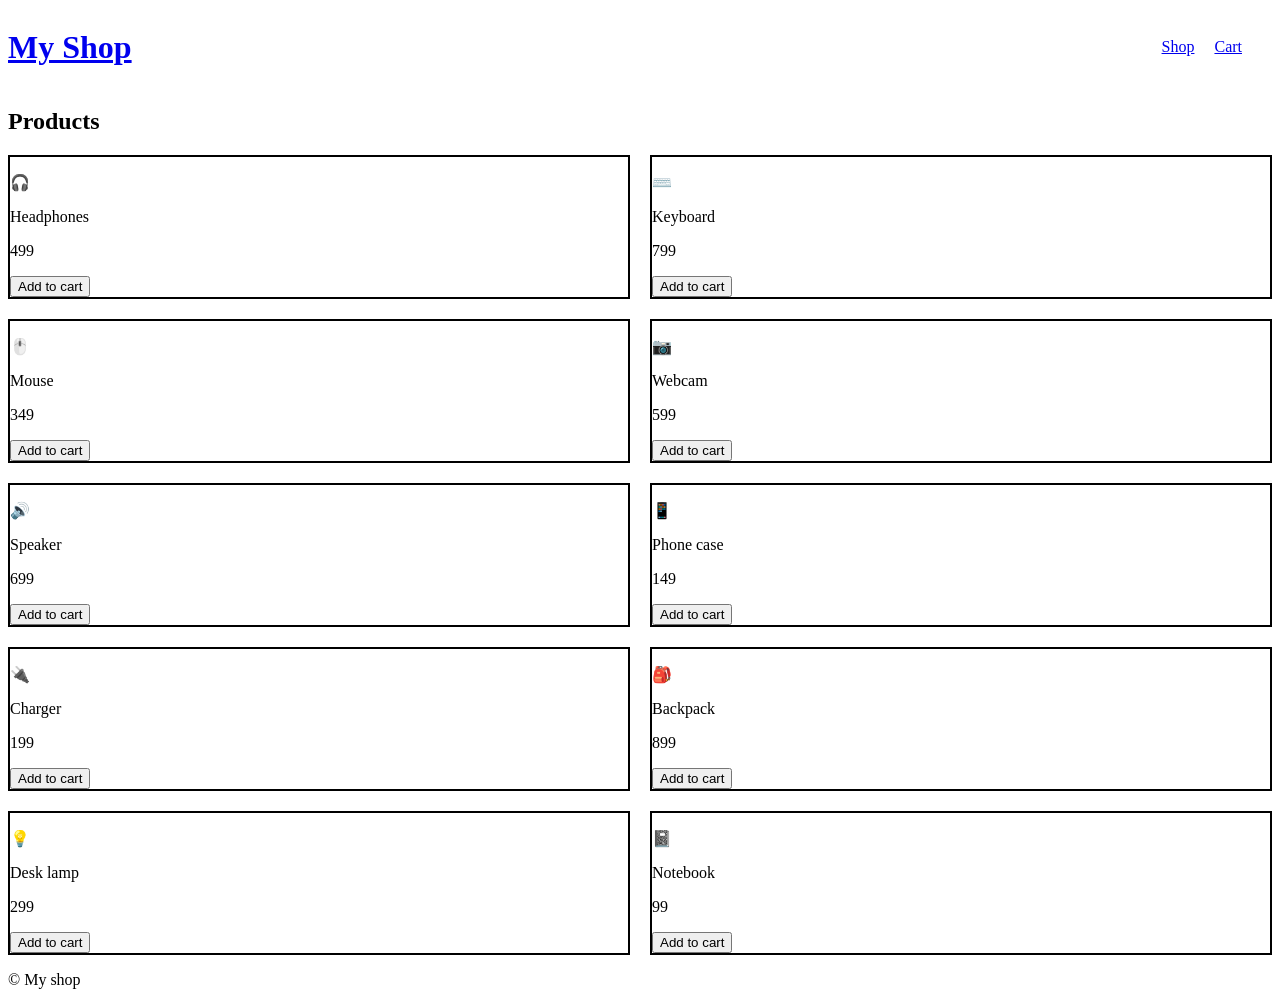
==== index.html @ e07e6da4 "First init" ====
<!DOCTYPE html>
<html lang="en">

<head>
  <meta charset="UTF-8">
  <script defer src="./script.js"></script>
  <link rel="stylesheet" href="./style.css">
  <meta name="viewport" content="width=device-width, initial-scale=1.0">
  <title>My Shop</title>
</head>

<body>

    <header id="header">
        <a href="./index.html">
            <h1 id="myShop">My Shop</h1>
        </a>

        <nav id="nav">
            <a href="./index.html">Shop</a>
            <a href="./cart.html">Cart</a>
        </nav>

  </header>

    <main id="main">
        <h2>Products</h2>
        
        <div id="productsDiv">
            <ul id="products"></ul>
        </div>
    </main>

    <footer id="footer">
        <p id="copyright"> © My shop</p>
    </footer>

</body>

</html>
---- style.css ----
#header {
    display: flex;
    justify-content: space-between;
    
}
#nav {
    display: flex;
    gap: 20px;
    padding: 30px;
}
#products {
    list-style: none;
    display: grid;
    grid-template-columns: repeat(2, 1fr);
    gap: 20px;
    padding: 0;    
}



li {
    border: 2px solid black;
    
}
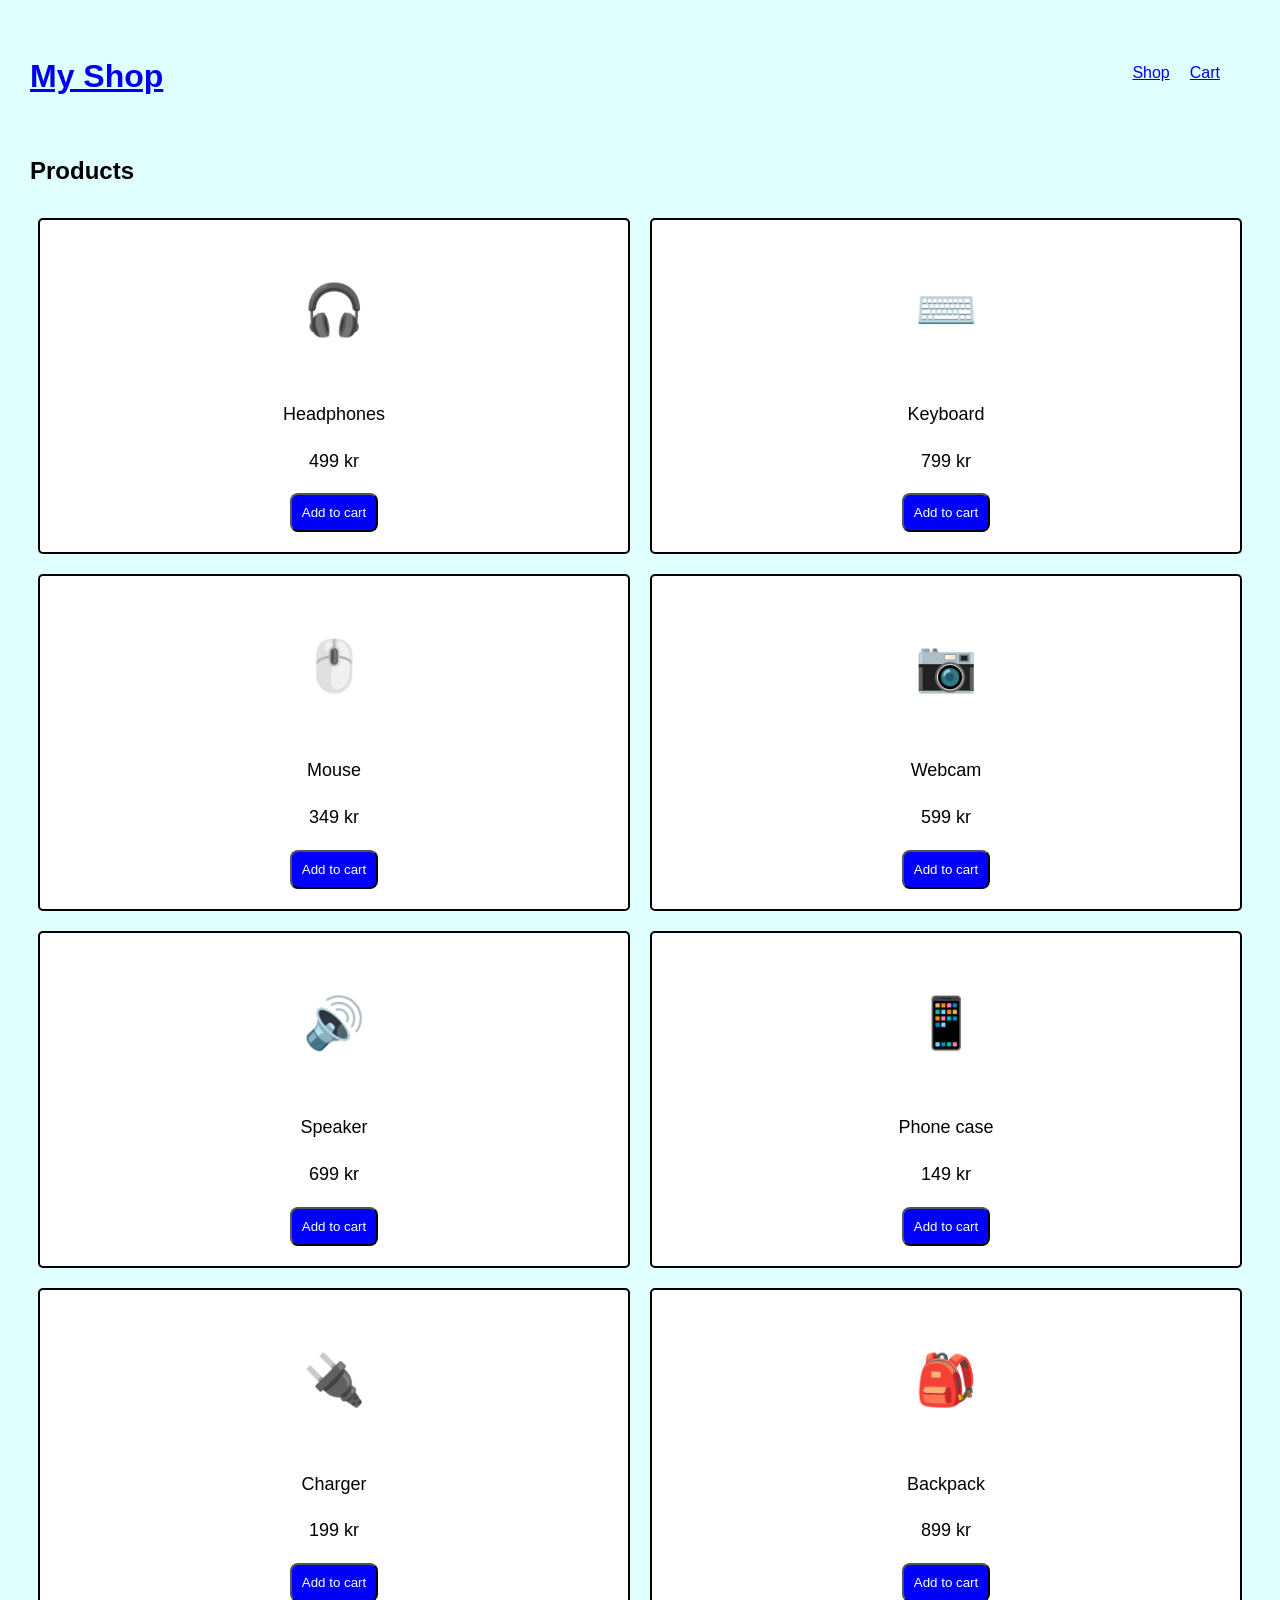
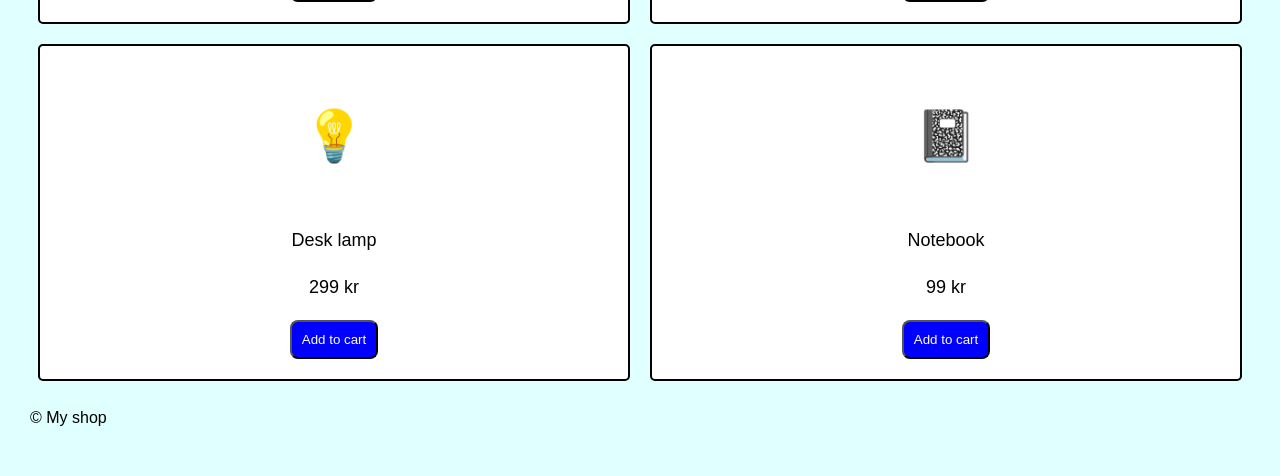
==== commit f649cfb0: "Add extra CSS" ====
--- a/index.html
+++ b/index.html
@@ -18,7 +18,7 @@
 
         <nav id="nav">
             <a href="./index.html">Shop</a>
-            <a href="./cart.html">Cart</a>
+            <a href="./cart.html">Cart <p id="cartNumber"></p></a>
         </nav>
 
   </header>
--- a/style.css
+++ b/style.css
@@ -1,3 +1,6 @@
+* {
+  box-sizing: border-box;
+}
 #header {
     display: flex;
     justify-content: space-between;
@@ -13,12 +16,73 @@
     display: grid;
     grid-template-columns: repeat(2, 1fr);
     gap: 20px;
-    padding: 0;    
+    padding: 8px;
+    
+       
 }
 
 
 
 li {
     border: 2px solid black;
+    border-radius: 5px;
+    text-align: center;
+    font-size: large;
+    background-color: white;
+    
+    
     
 }
+
+body {
+  margin: 0;
+  padding: 30px;
+  font-family: "Segoe UI", Arial, sans-serif;
+  background-color: lightcyan;
+  line-height: 1.6;
+}
+
+#cartList {
+    list-style: none;
+    display: flex;
+    flex-direction: column;
+    gap: 20px;
+    padding: 0;    
+}
+
+.liCart{
+    color: red;
+    display: flex;
+    justify-content: space-between;
+}
+
+.emoji{
+    font-size: 50px;
+}
+.buttonAdd {
+    
+    background-color: blue;
+    color: white;
+    border-radius: 8px;
+    padding: 10px;
+    margin-left: 20px;
+    margin-bottom: 20px;
+    margin-right: 20px;
+}
+
+button {
+  background-color: blue;
+  color: white;
+  transition: background-color 0.3s ease;
+  border-radius: 8px;
+    
+}
+
+
+button:hover {
+  background-color: green;
+}
+
+.transition {
+    transition: 1.1s ease;
+}
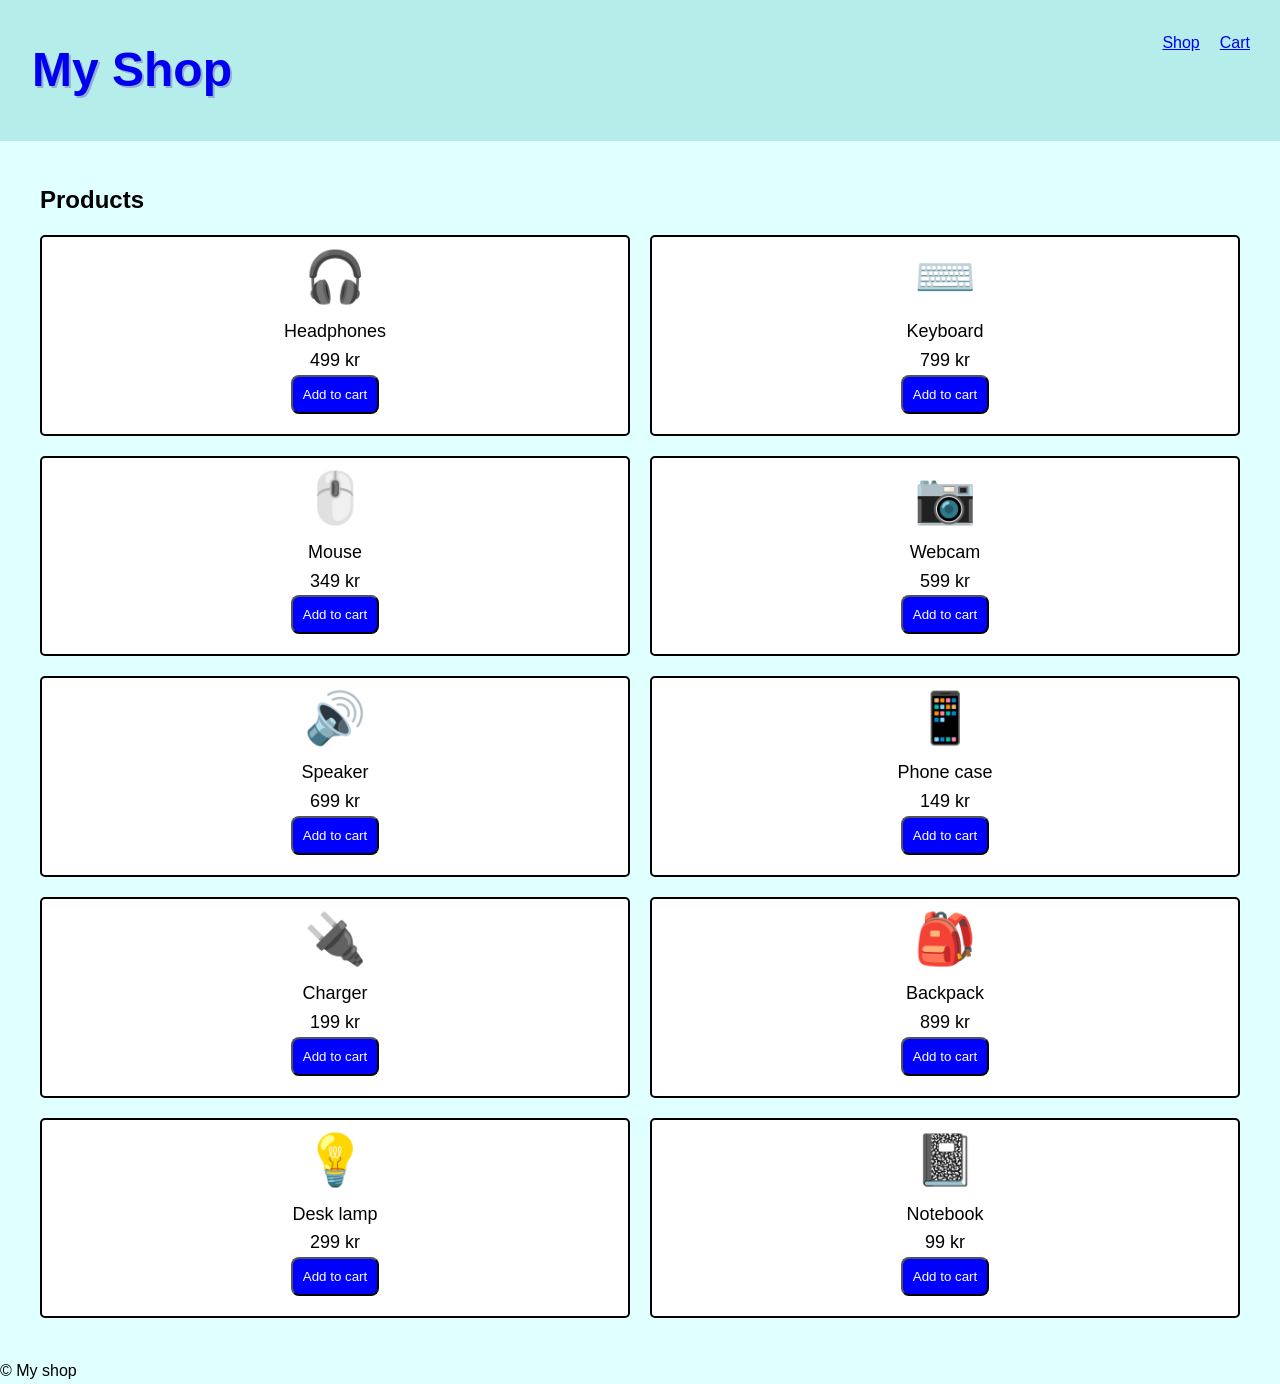
==== commit 20c343d1: "Changed and added some css styling." ====
--- a/index.html
+++ b/index.html
@@ -12,7 +12,7 @@
 <body>
 
     <header id="header">
-        <a href="./index.html">
+        <a id="titleLink" href="./index.html">
             <h1 id="myShop">My Shop</h1>
         </a>
 
@@ -23,7 +23,7 @@
 
   </header>
 
-    <main id="main">
+    <main>
         <h2>Products</h2>
         
         <div id="productsDiv">
--- a/style.css
+++ b/style.css
@@ -1,24 +1,42 @@
 * {
-  box-sizing: border-box;
+    margin: 0px;
+    padding: 0px;
+    box-sizing: border-box;
 }
+
 #header {
     display: flex;
     justify-content: space-between;
-    
+
+    background-color: rgb(181, 237, 235);
+
 }
+
+#titleLink {
+    text-decoration: none;
+}
+
+#myShop {
+    font-size: 3rem;
+    text-shadow: 2px 2px rgb(150, 173, 214);
+
+    padding: 2rem;
+}
+
 #nav {
     display: flex;
     gap: 20px;
     padding: 30px;
 }
+
 #products {
     list-style: none;
     display: grid;
     grid-template-columns: repeat(2, 1fr);
     gap: 20px;
     padding: 8px;
-    
-       
+
+
 }
 
 
@@ -29,17 +47,23 @@
     text-align: center;
     font-size: large;
     background-color: white;
-    
-    
-    
+
+
+
 }
 
 body {
-  margin: 0;
-  padding: 30px;
-  font-family: "Segoe UI", Arial, sans-serif;
-  background-color: lightcyan;
-  line-height: 1.6;
+    font-family: "Segoe UI", Arial, sans-serif;
+    background-color: lightcyan;
+    line-height: 1.6;
+}
+
+main {
+    padding: 2rem;
+}
+
+main h2 {
+    padding: 0.5rem;
 }
 
 #cartList {
@@ -47,20 +71,22 @@
     display: flex;
     flex-direction: column;
     gap: 20px;
-    padding: 0;    
+    padding: 0;
 }
 
-.liCart{
+.liCart {
     color: red;
     display: flex;
     justify-content: space-between;
+    padding: 1rem;
 }
 
-.emoji{
+.emoji {
     font-size: 50px;
 }
+
 .buttonAdd {
-    
+
     background-color: blue;
     color: white;
     border-radius: 8px;
@@ -71,16 +97,16 @@
 }
 
 button {
-  background-color: blue;
-  color: white;
-  transition: background-color 0.3s ease;
-  border-radius: 8px;
-    
+    background-color: blue;
+    color: white;
+    transition: background-color 0.3s ease;
+    border-radius: 8px;
+
 }
 
 
 button:hover {
-  background-color: green;
+    background-color: green;
 }
 
 .transition {
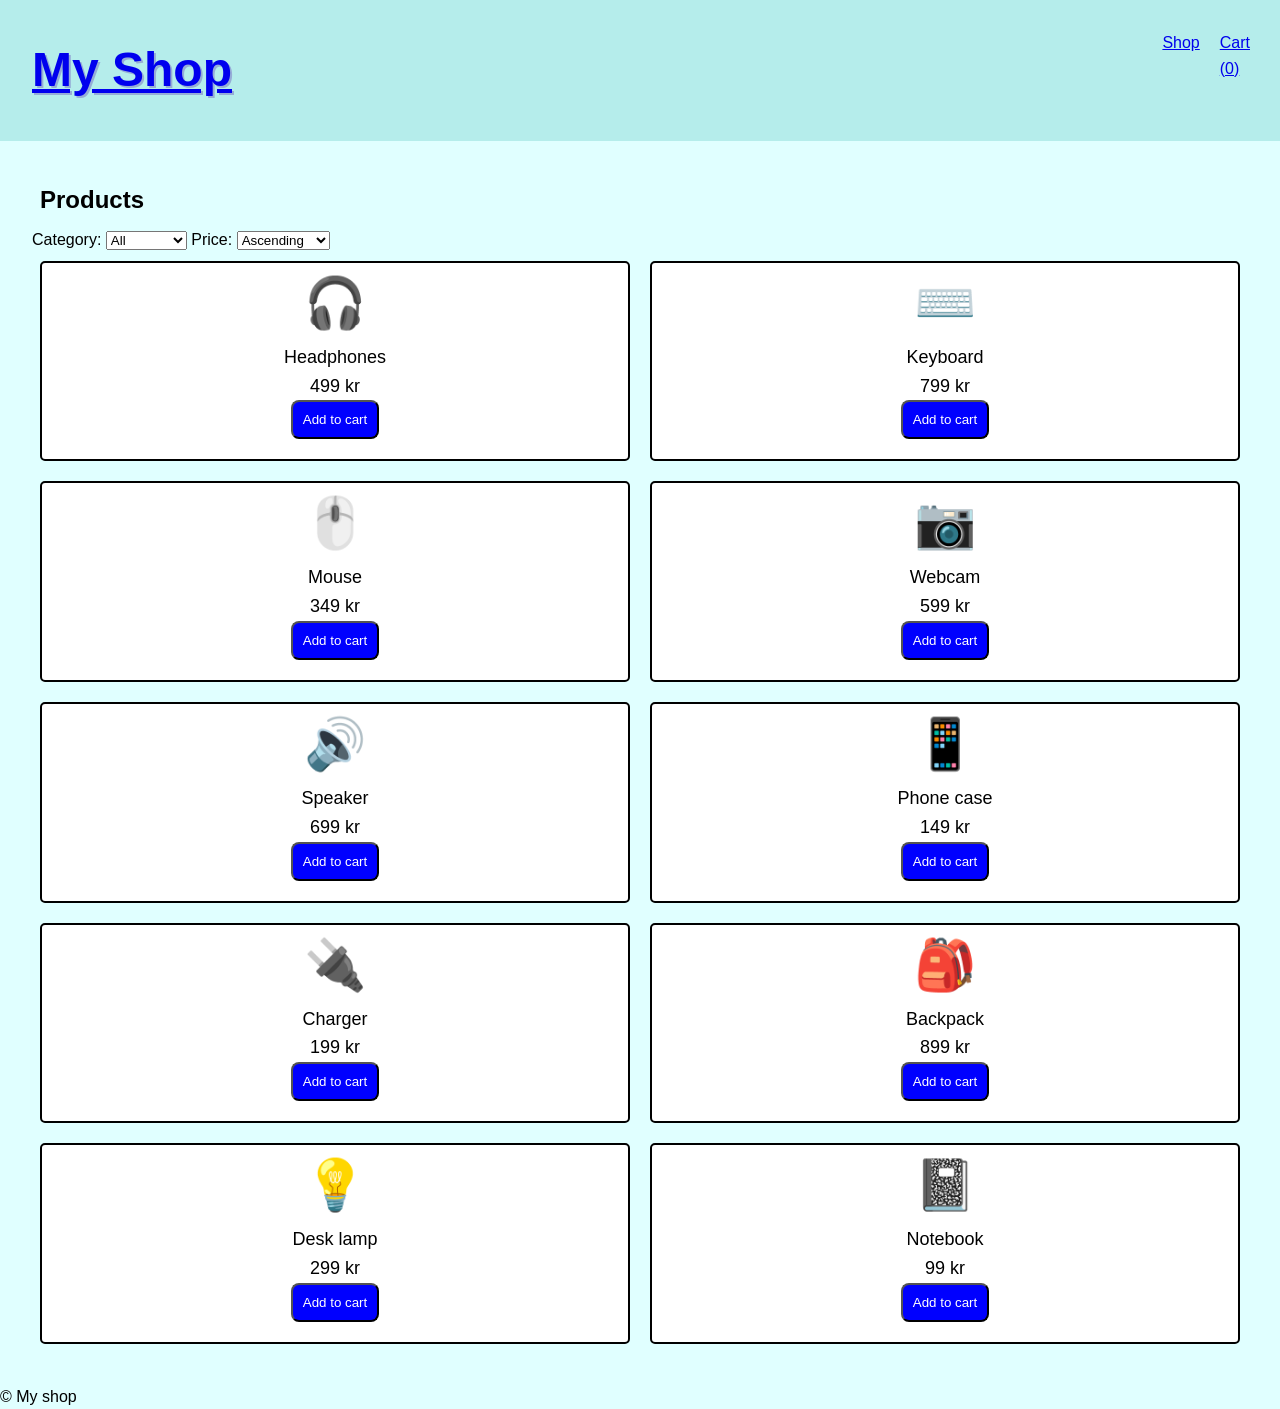
==== commit 0df20bc9: "Add extra functionality" ====
--- a/index.html
+++ b/index.html
@@ -12,19 +12,35 @@
 <body>
 
     <header id="header">
-        <a id="titleLink" href="./index.html">
+        <a href="./index.html">
             <h1 id="myShop">My Shop</h1>
         </a>
 
         <nav id="nav">
             <a href="./index.html">Shop</a>
-            <a href="./cart.html">Cart <p id="cartNumber"></p></a>
+            <a href="./cart.html">Cart <aside id="cartNumber"></aside></a>
         </nav>
 
   </header>
 
-    <main>
+    <main id="main">
         <h2>Products</h2>
+
+        <label for="category">Category:</label>
+        <select id="category">
+            <option value="all" selected>All</option>
+            <option value="computer">Computer</option>
+            <option value="phone">Phone</option>
+            <option value="audio">Audio</option>
+            <option value="other">Other</option>
+        </select>
+
+        <label for="priceSelect">Price:</label>
+        <select id="priceSelect">
+            <option value="ascending" selected>Ascending</option>
+            <option value="descending">Descending</option>
+            
+        </select>
         
         <div id="productsDiv">
             <ul id="products"></ul>
--- a/style.css
+++ b/style.css
@@ -101,7 +101,7 @@
     color: white;
     transition: background-color 0.3s ease;
     border-radius: 8px;
-
+    padding: 0.5rem 1rem;
 }
 
 
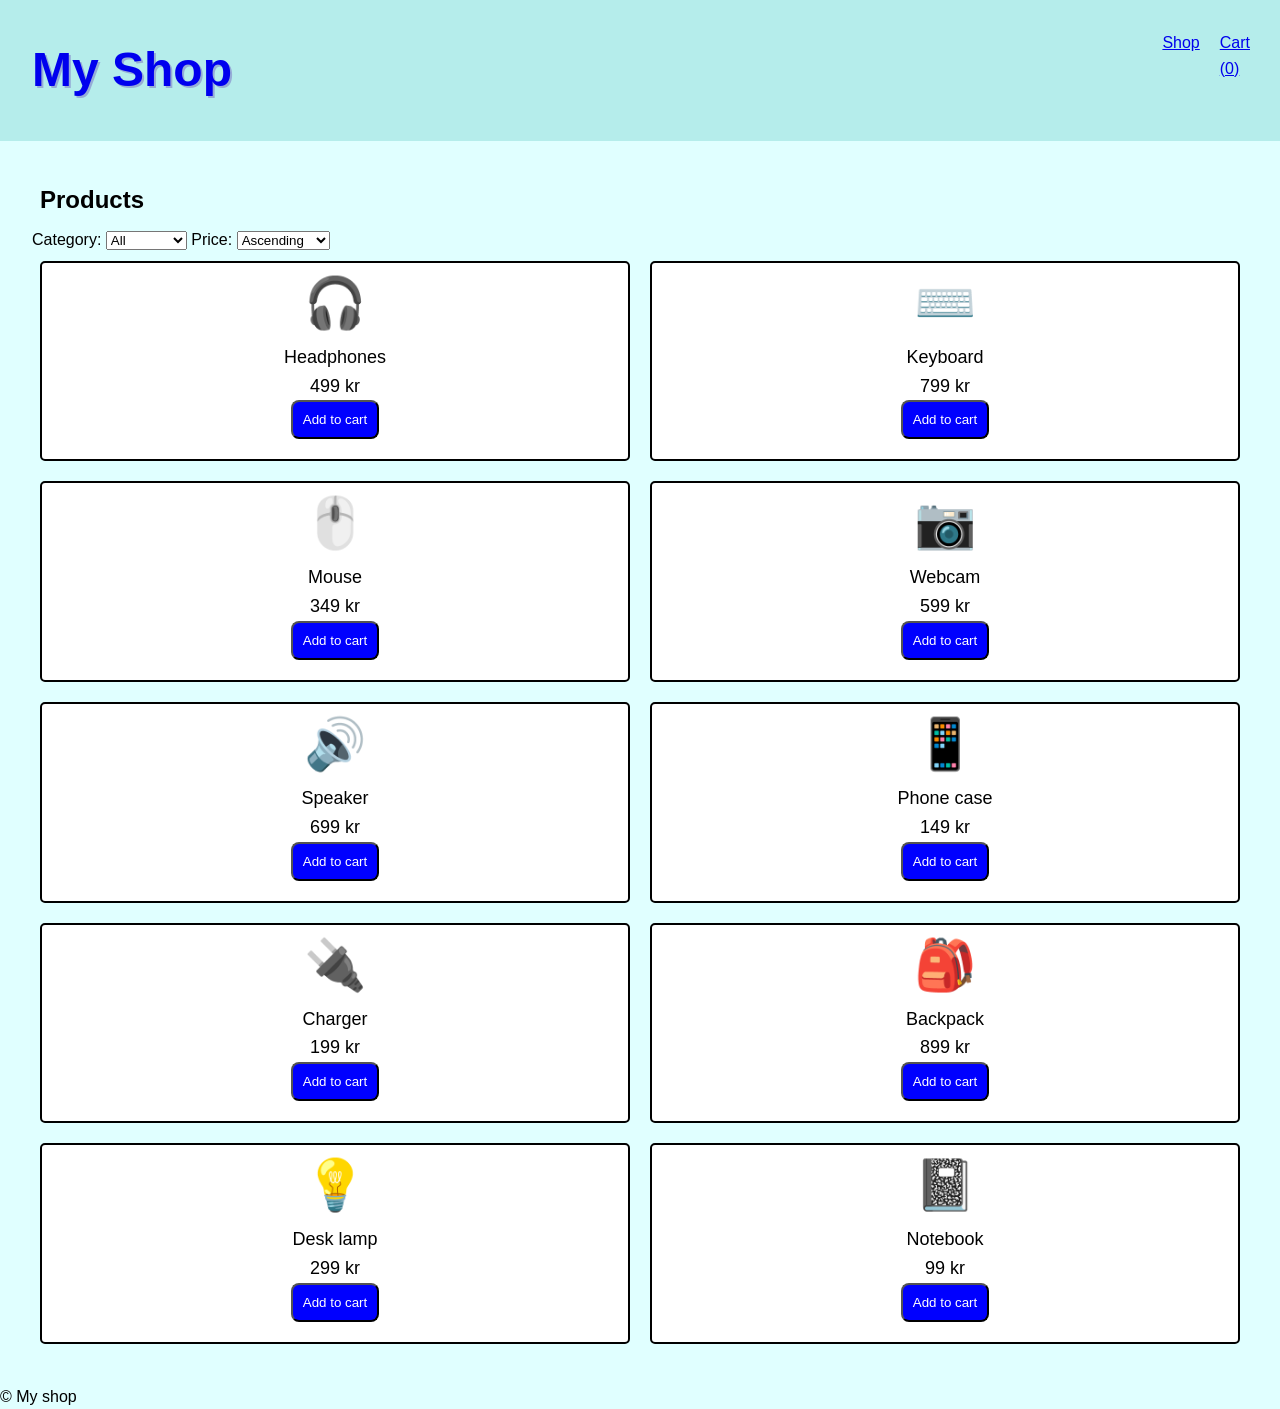
==== commit 449af5c7: "Merge branch 'main' of https://github.com/StefanSugic23/webshop-practice" ====
--- a/index.html
+++ b/index.html
@@ -12,7 +12,7 @@
 <body>
 
     <header id="header">
-        <a href="./index.html">
+        <a id="titleLink" href="./index.html">
             <h1 id="myShop">My Shop</h1>
         </a>
 
@@ -23,7 +23,7 @@
 
   </header>
 
-    <main id="main">
+    <main>
         <h2>Products</h2>
 
         <label for="category">Category:</label>
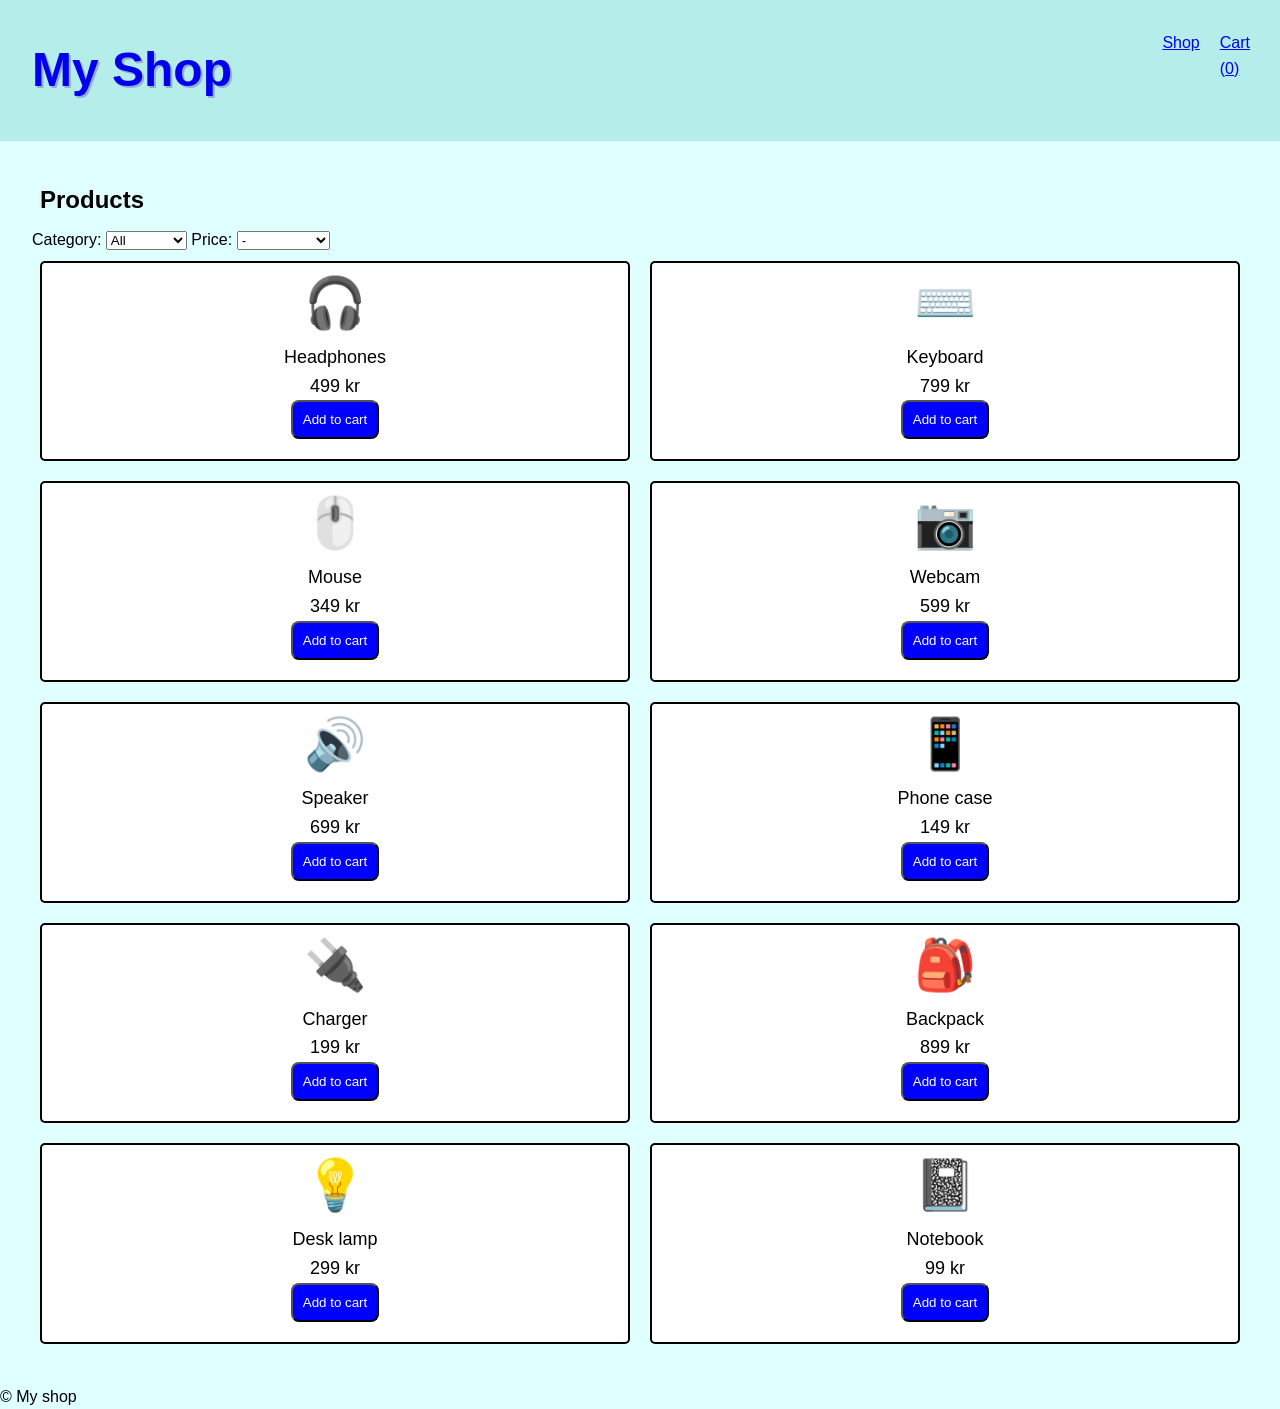
==== commit c1f31fe9: "added ascending and descending order" ====
--- a/index.html
+++ b/index.html
@@ -37,7 +37,8 @@
 
         <label for="priceSelect">Price:</label>
         <select id="priceSelect">
-            <option value="ascending" selected>Ascending</option>
+            <option value="default" selected> - </option>
+            <option value="ascending" >Ascending</option>
             <option value="descending">Descending</option>
             
         </select>
